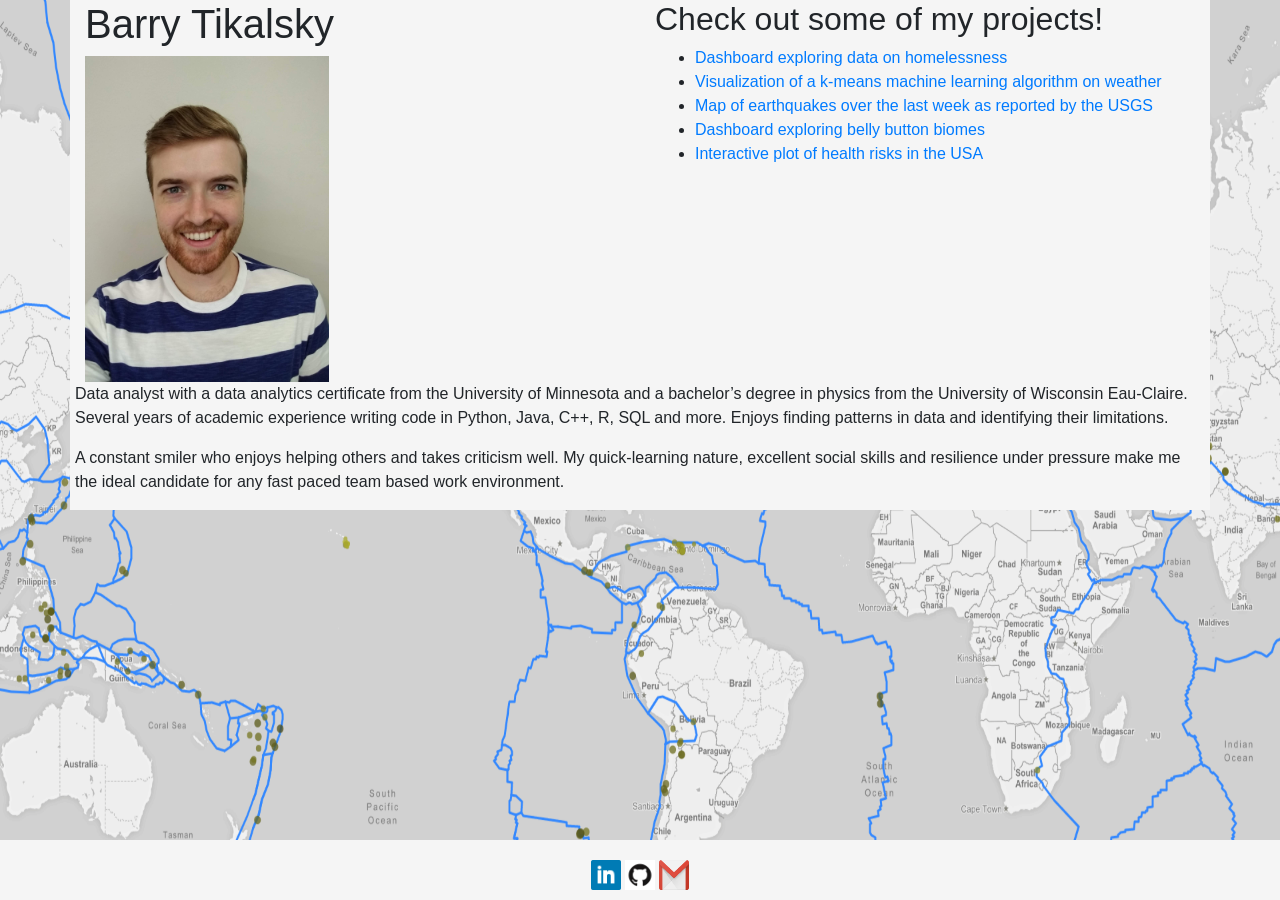
==== index.html @ 916e4bd2 "updated website" ====
<!DOCTYPE html>
<html lang="en-us">
<head>
  <meta charset="UTF-8">
  <title>Barry Tikalsky</title>
  <link rel="stylesheet" href="https://stackpath.bootstrapcdn.com/bootstrap/4.3.1/css/bootstrap.min.css" integrity="sha384-ggOyR0iXCbMQv3Xipma34MD+dH/1fQ784/j6cY/iJTQUOhcWr7x9JvoRxT2MZw1T" crossorigin="anonymous">
  <link rel="stylesheet" href="style.css">

</head>
<img class="bg" src="Earthquakes.png"></img>
<body>
  <div class="container">
    <div class="row">
      <div class="col-sm-12 col-md-6">
        <h1>Barry Tikalsky</h1>

        <img src="Barry_Tikalsky_Headshot.jpg" width="244" height="326" alt="Barry Tikalsky">
      </div>
      <div class="col-sm-12 col-md-6">
        <h2>Check out some of my projects!</h2>
        <ul>
          <li><a href="https://dashboard-homelessness-usa.herokuapp.com/" target="_blank">Dashboard exploring data on homelessness</a></li>
          <li><a href="https://barrytik.github.io/Weather-Clustering/" target="_blank">Visualization of a k-means machine learning algorithm on weather </a></li>
          <li><a href="https://barrytik.github.io/Earthquake-Map/" target="_blank">Map of earthquakes over the last week as reported by the USGS</a></li>
          <li><a href="https://barrytik.github.io/Belly-Button-Biomes/" target="_blank">Dashboard exploring belly button biomes</a></li>
          <li><a href="https://barrytik.github.io/Health-Risks/" target="_blank">Interactive plot of health risks in the USA</a></li>
        </ul>
      </div>
    </div>
    <div class="row">
      <p>
        Data analyst with a data analytics certificate from the University of Minnesota and a bachelor’s degree in physics from the University of Wisconsin Eau-Claire. Several years of academic experience writing code in Python, Java, C++, R, SQL and more. Enjoys finding patterns in data and identifying their limitations. 
      </p>
      <p>
        A constant smiler who enjoys helping others and takes criticism well. My quick-learning nature, excellent social skills and resilience under pressure make me the ideal candidate for any fast paced team based work environment.
      </p>
    </div>
  </div>

  <div id="footer">
    <p></a><a href="https://www.linkedin.com/in/barrytik/" target="_blank"><img src="LinkedIn.png" width="30" height="30" class="d-inline-block align-top" alt=""></a> <a href="https://github.com/BarryTik" target="_blank"><img src="github.png" width="30" height="30" class="d-inline-block align-top" alt=""></a> <a href="mailto:barrytik@gmail.com?Subject=Saw Your Website" target="_blank"><img src="gmail.png" width="30" height="30" class="d-inline-block align-top" alt=""></p>
  </div>
  

</body>

</html>
---- style.css ----
#footer {
    position: absolute;
    bottom: 0;
    width: 100%; /* Set the fixed height of the footer here */
    height: 10px;
    padding-top: 20px;
    padding-bottom: 40px;
    text-align: center;
    background-color: #f5f5f5;
  }
  
  #footer p {
    margin: 0;
    font-size: 16px;
  }

.container {
    background-color: #f5f5f5;
}

p {
    margin-left: 5px;
    margin-right: 5px;
}

/* Background image code from https://css-tricks.com/perfect-full-page-background-image/ */
img.bg {
    /* Set rules to fill background */
    min-height: 100%;
    min-width: 1024px;
      
    /* Set up proportionate scaling */
    width: 100%;
    height: auto;
      
    /* Set up positioning */
    position: fixed;
    top: 0;
    left: 0;
    z-index: -1;
  }
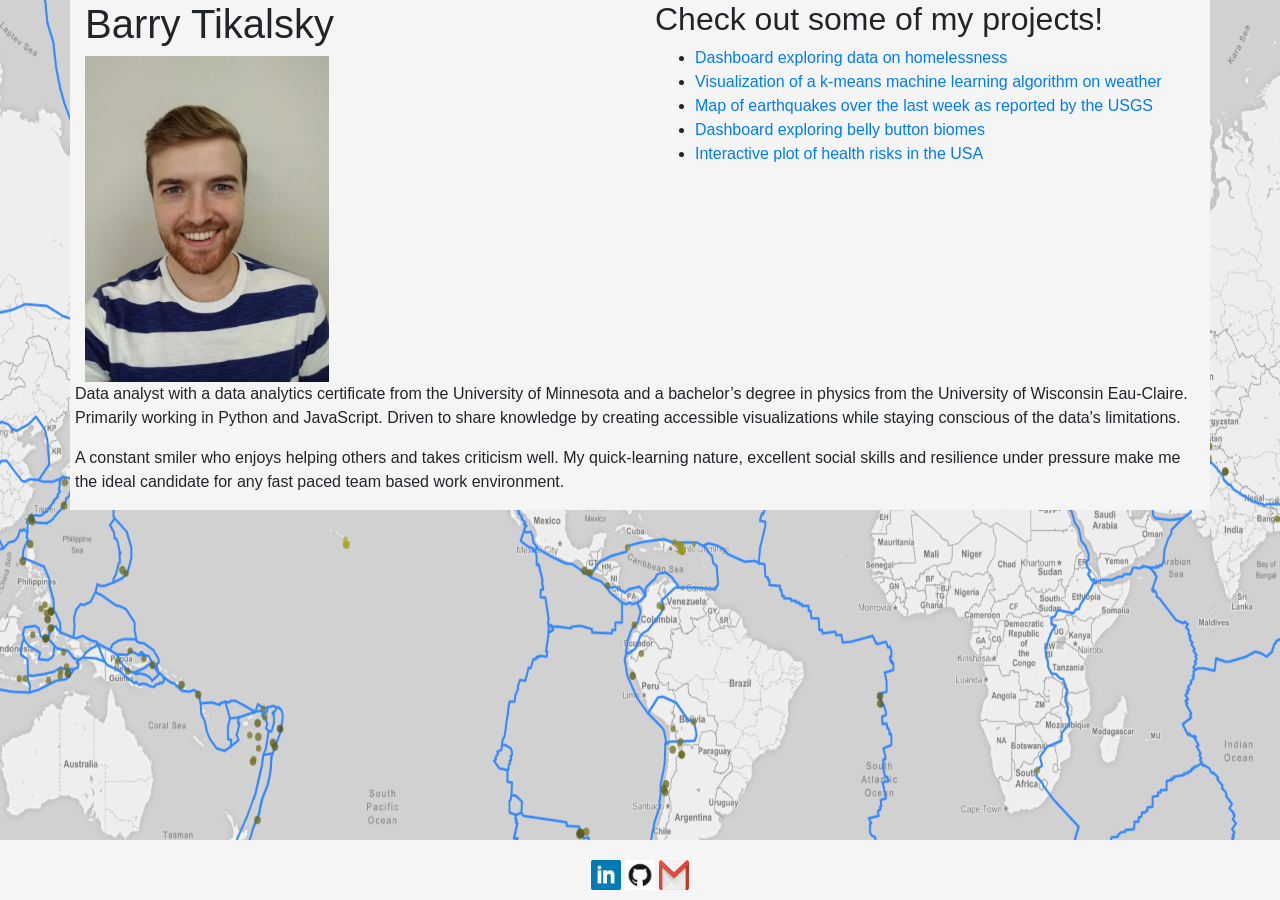
==== commit 8a0bd3cf: "Changed text" ====
--- a/index.html
+++ b/index.html
@@ -29,7 +29,7 @@
     </div>
     <div class="row">
       <p>
-        Data analyst with a data analytics certificate from the University of Minnesota and a bachelor’s degree in physics from the University of Wisconsin Eau-Claire. Several years of academic experience writing code in Python, Java, C++, R, SQL and more. Enjoys finding patterns in data and identifying their limitations. 
+        Data analyst with a data analytics certificate from the University of Minnesota and a bachelor’s degree in physics from the University of Wisconsin Eau-Claire. Primarily working in Python and JavaScript. Driven to share knowledge by creating accessible visualizations while staying conscious of the data's limitations. 
       </p>
       <p>
         A constant smiler who enjoys helping others and takes criticism well. My quick-learning nature, excellent social skills and resilience under pressure make me the ideal candidate for any fast paced team based work environment.
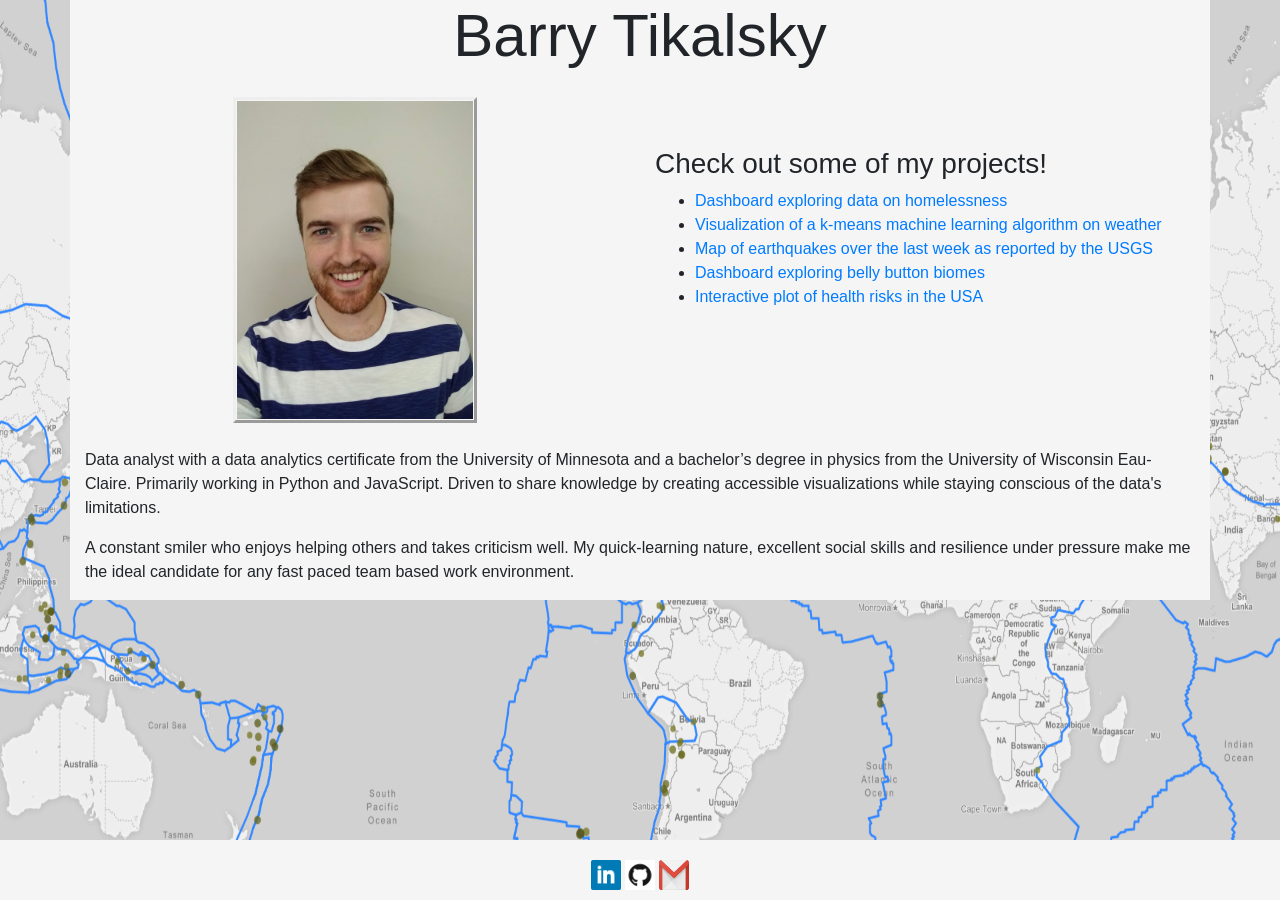
==== commit e2a8b445: "formatting changes" ====
--- a/index.html
+++ b/index.html
@@ -10,28 +10,31 @@
 <img class="bg" src="Earthquakes.png"></img>
 <body>
   <div class="container">
+    <div>
+      <h1 class="text-center">Barry Tikalsky</h1>
+    </div>
     <div class="row">
       <div class="col-sm-12 col-md-6">
-        <h1>Barry Tikalsky</h1>
-
-        <img src="Barry_Tikalsky_Headshot.jpg" width="244" height="326" alt="Barry Tikalsky">
+        <img src="Barry_Tikalsky_Headshot.jpg" width="244" height="326" alt="Barry Tikalsky" class="main-image">
       </div>
       <div class="col-sm-12 col-md-6">
-        <h2>Check out some of my projects!</h2>
-        <ul>
-          <li><a href="https://dashboard-homelessness-usa.herokuapp.com/" target="_blank">Dashboard exploring data on homelessness</a></li>
-          <li><a href="https://barrytik.github.io/Weather-Clustering/" target="_blank">Visualization of a k-means machine learning algorithm on weather </a></li>
-          <li><a href="https://barrytik.github.io/Earthquake-Map/" target="_blank">Map of earthquakes over the last week as reported by the USGS</a></li>
-          <li><a href="https://barrytik.github.io/Belly-Button-Biomes/" target="_blank">Dashboard exploring belly button biomes</a></li>
-          <li><a href="https://barrytik.github.io/Health-Risks/" target="_blank">Interactive plot of health risks in the USA</a></li>
-        </ul>
+        <div class="projects">
+        <h3>Check out some of my projects!</h3>
+          <ul>
+            <li><a href="https://dashboard-homelessness-usa.herokuapp.com/" target="_blank">Dashboard exploring data on homelessness</a></li>
+            <li><a href="https://barrytik.github.io/Weather-Clustering/" target="_blank">Visualization of a k-means machine learning algorithm on weather </a></li>
+            <li><a href="https://barrytik.github.io/Earthquake-Map/" target="_blank">Map of earthquakes over the last week as reported by the USGS</a></li>
+            <li><a href="https://barrytik.github.io/Belly-Button-Biomes/" target="_blank">Dashboard exploring belly button biomes</a></li>
+            <li><a href="https://barrytik.github.io/Health-Risks/" target="_blank">Interactive plot of health risks in the USA</a></li>
+          </ul>
+        </div>
       </div>
     </div>
     <div class="row">
-      <p>
+      <p class="main-text">
         Data analyst with a data analytics certificate from the University of Minnesota and a bachelor’s degree in physics from the University of Wisconsin Eau-Claire. Primarily working in Python and JavaScript. Driven to share knowledge by creating accessible visualizations while staying conscious of the data's limitations. 
       </p>
-      <p>
+      <p class="main-text">
         A constant smiler who enjoys helping others and takes criticism well. My quick-learning nature, excellent social skills and resilience under pressure make me the ideal candidate for any fast paced team based work environment.
       </p>
     </div>
--- a/style.css
+++ b/style.css
@@ -18,9 +18,17 @@
     background-color: #f5f5f5;
 }
 
-p {
-    margin-left: 5px;
-    margin-right: 5px;
+.main-image {
+    padding: 1px;
+    border-style: outset;
+    margin-bottom: 25px;
+    display: block;
+    margin-left: auto;
+    margin-right: auto;
+}
+.main-text {
+    margin-left: 15px;
+    margin-right: 15px;
 }
 
 /* Background image code from https://css-tricks.com/perfect-full-page-background-image/ */
@@ -38,4 +46,13 @@
     top: 0;
     left: 0;
     z-index: -1;
-  }+}
+
+h1 {
+    font-size: 60px;
+    margin-bottom: 25px;
+}
+
+.projects {
+    padding-top: 50px;
+}
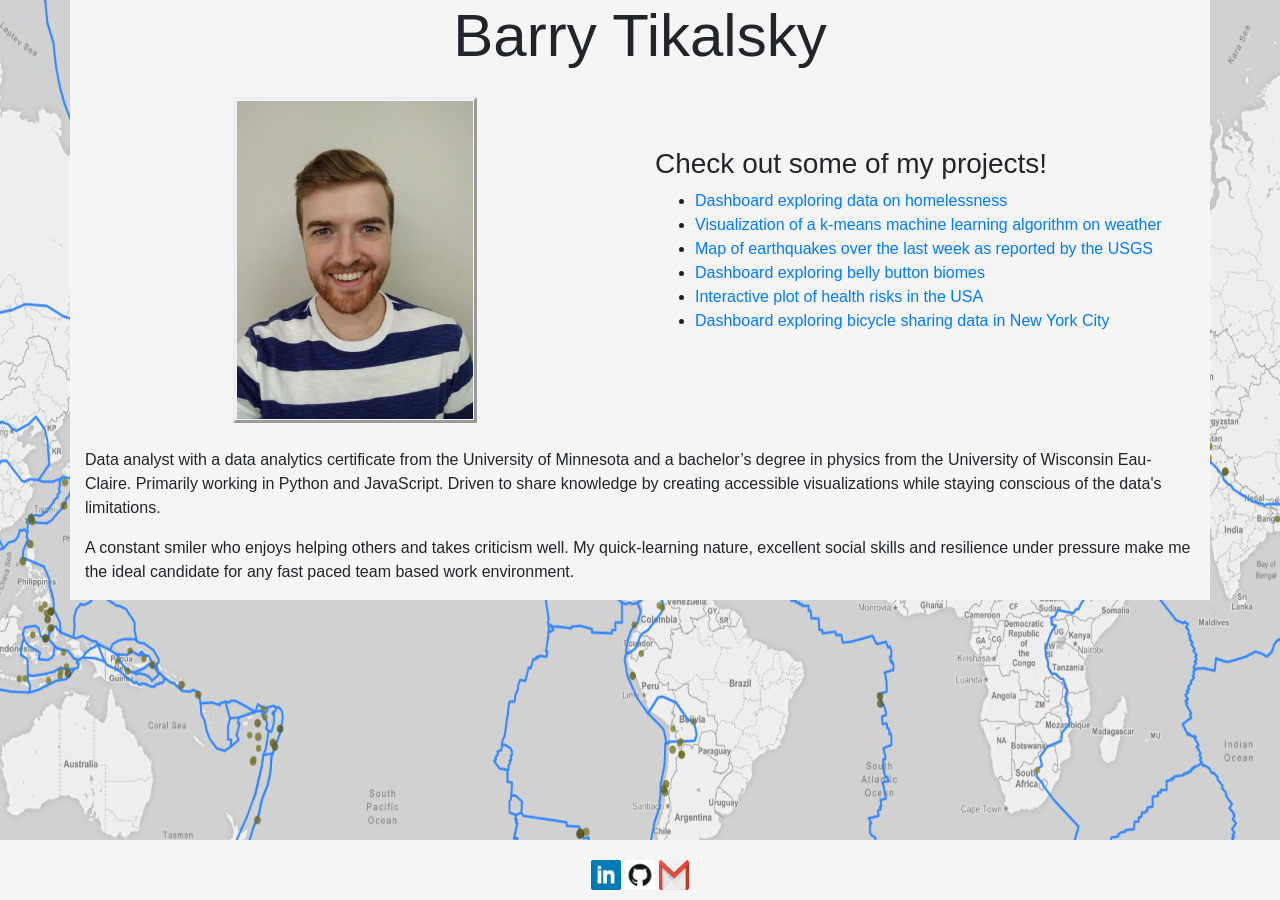
==== commit e5fedb4f: "Added link to tableau dashboard" ====
--- a/index.html
+++ b/index.html
@@ -26,6 +26,7 @@
             <li><a href="https://barrytik.github.io/Earthquake-Map/" target="_blank">Map of earthquakes over the last week as reported by the USGS</a></li>
             <li><a href="https://barrytik.github.io/Belly-Button-Biomes/" target="_blank">Dashboard exploring belly button biomes</a></li>
             <li><a href="https://barrytik.github.io/Health-Risks/" target="_blank">Interactive plot of health risks in the USA</a></li>
+            <li><a href="https://public.tableau.com/profile/barry.tikalsky#!/vizhome/Citibikeanalysis_15832739780490/CitibikeDashboard" target="_blank">Dashboard exploring bicycle sharing data in New York City</a></li>
           </ul>
         </div>
       </div>
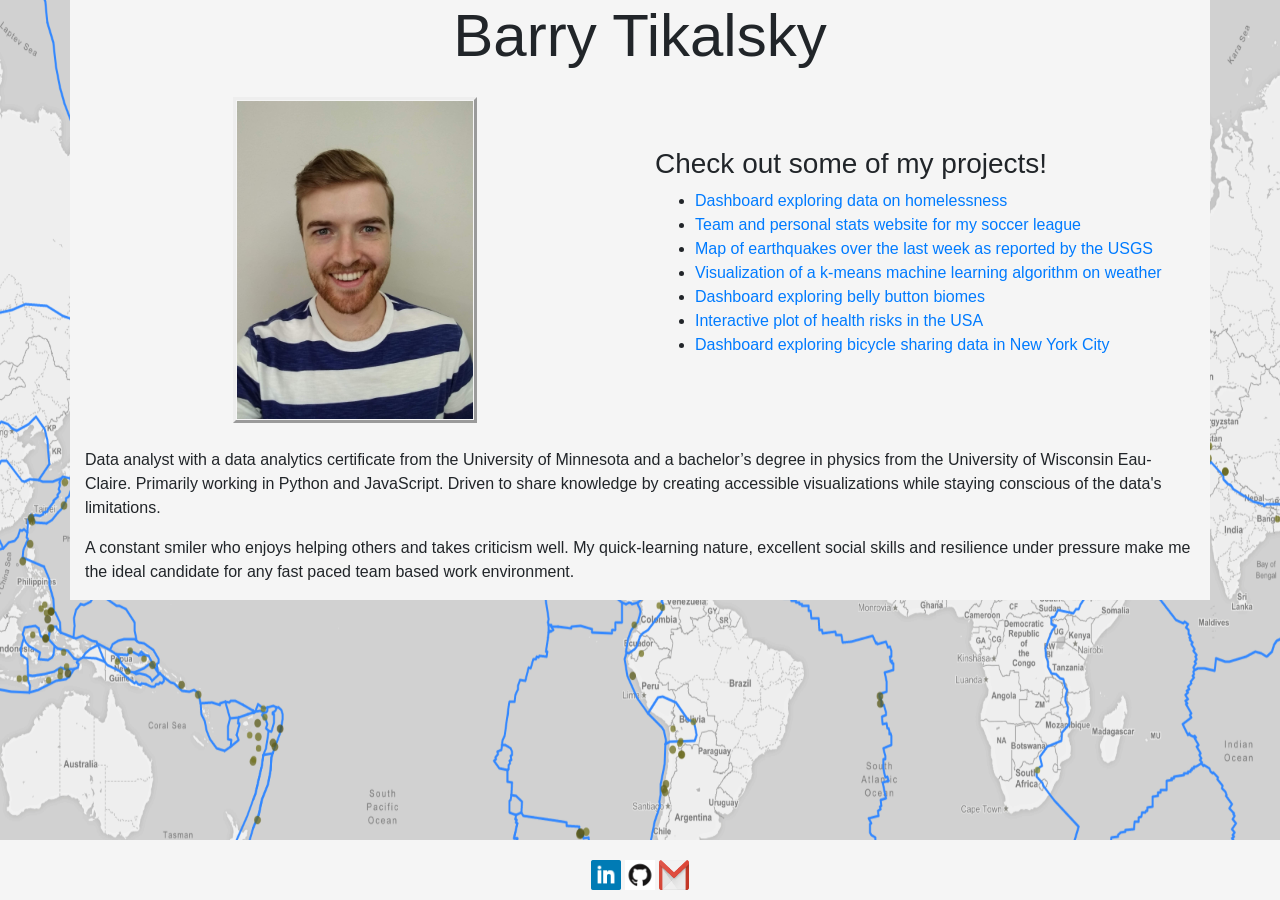
==== commit fa2530cb: "Added link to MPLSSL website" ====
--- a/index.html
+++ b/index.html
@@ -22,8 +22,9 @@
         <h3>Check out some of my projects!</h3>
           <ul>
             <li><a href="https://dashboard-homelessness-usa.herokuapp.com/" target="_blank">Dashboard exploring data on homelessness</a></li>
+            <li><a href="https://mplssl2021.herokuapp.com/" target="_blank">Team and personal stats website for my soccer league</a></li>
+            <li><a href="https://barrytik.github.io/Earthquake-Map/" target="_blank">Map of earthquakes over the last week as reported by the USGS</a></li>
             <li><a href="https://barrytik.github.io/Weather-Clustering/" target="_blank">Visualization of a k-means machine learning algorithm on weather </a></li>
-            <li><a href="https://barrytik.github.io/Earthquake-Map/" target="_blank">Map of earthquakes over the last week as reported by the USGS</a></li>
             <li><a href="https://barrytik.github.io/Belly-Button-Biomes/" target="_blank">Dashboard exploring belly button biomes</a></li>
             <li><a href="https://barrytik.github.io/Health-Risks/" target="_blank">Interactive plot of health risks in the USA</a></li>
             <li><a href="https://public.tableau.com/profile/barry.tikalsky#!/vizhome/Citibikeanalysis_15832739780490/CitibikeDashboard" target="_blank">Dashboard exploring bicycle sharing data in New York City</a></li>
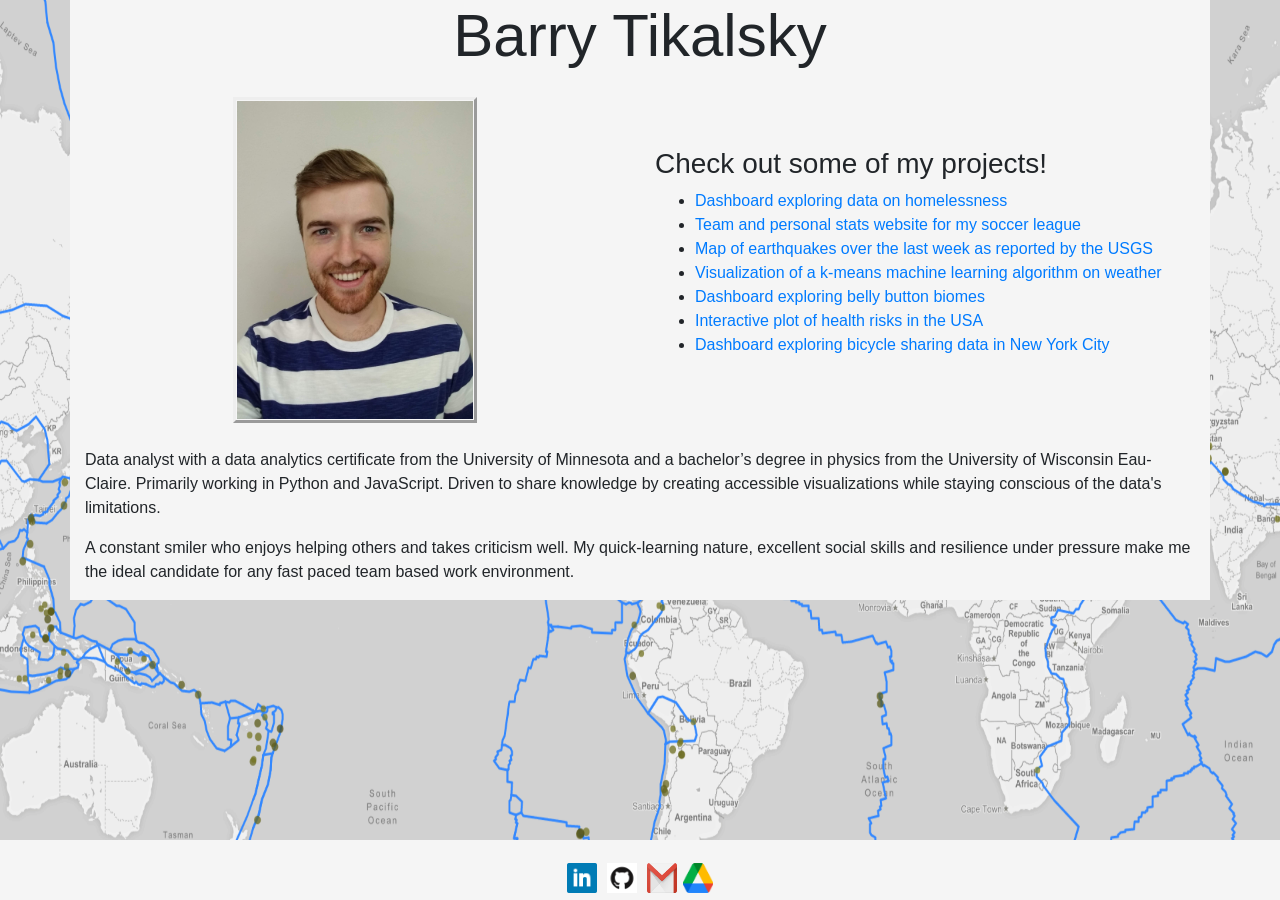
==== commit c350c5b0: "added google drive link to resume" ====
--- a/index.html
+++ b/index.html
@@ -43,7 +43,7 @@
   </div>
 
   <div id="footer">
-    <p></a><a href="https://www.linkedin.com/in/barrytik/" target="_blank"><img src="LinkedIn.png" width="30" height="30" class="d-inline-block align-top" alt=""></a> <a href="https://github.com/BarryTik" target="_blank"><img src="github.png" width="30" height="30" class="d-inline-block align-top" alt=""></a> <a href="mailto:barrytik@gmail.com?Subject=Saw Your Website" target="_blank"><img src="gmail.png" width="30" height="30" class="d-inline-block align-top" alt=""></p>
+    <p><a href="https://www.linkedin.com/in/barrytik/" title="View my LinkedIn profile" target="_blank"><img src="LinkedIn.png" width="30" height="30" class="d-inline-block align-top" alt=""></a> <a href="https://github.com/BarryTik" title="View my GitHub profile" target="_blank"><img src="github.png" width="30" height="30" class="d-inline-block align-top" alt=""></a> <a href="mailto:barrytik@gmail.com?Subject=Saw Your Website" title="Send me an Email" target="_blank"><img src="gmail.png" width="30" height="30" class="d-inline-block align-top" alt=""></a><a href="https://drive.google.com/file/d/1UNITxL6bWCw_o3mHUNmepORQCbpPMiuJ/view?usp=sharing" title="View my Resume" target="_blank"><img src="googleDrive.png" width="30" height="30" class="d-inline-block align-top" alt=""></a></p>
   </div>
   
 
--- a/style.css
+++ b/style.css
@@ -12,6 +12,10 @@
   #footer p {
     margin: 0;
     font-size: 16px;
+  }
+
+  #footer img {
+      margin: 3px;
   }
 
 .container {
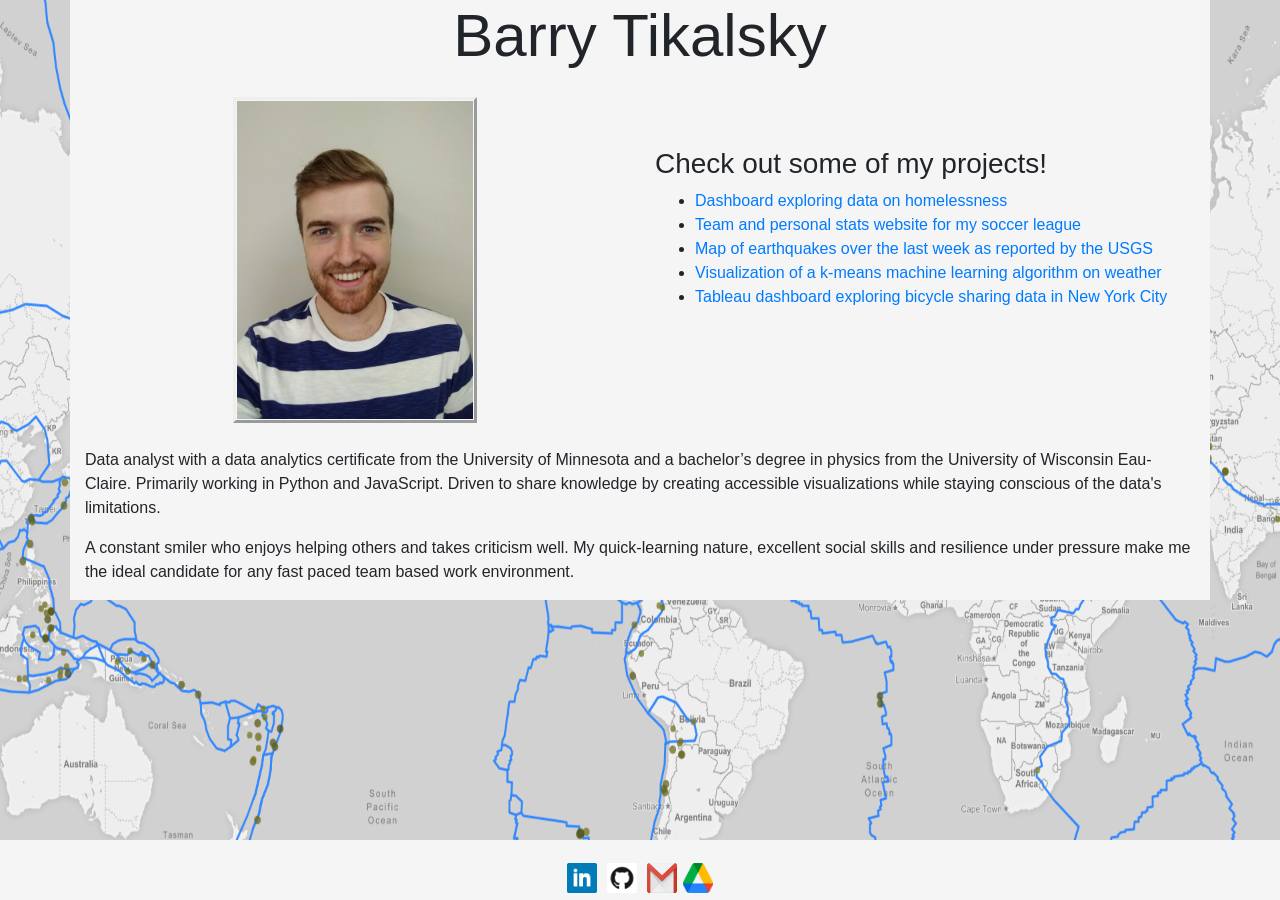
==== commit 156ab06f: "removed two projects, updated descriptions" ====
--- a/index.html
+++ b/index.html
@@ -25,9 +25,7 @@
             <li><a href="https://mplssl2021.herokuapp.com/" target="_blank">Team and personal stats website for my soccer league</a></li>
             <li><a href="https://barrytik.github.io/Earthquake-Map/" target="_blank">Map of earthquakes over the last week as reported by the USGS</a></li>
             <li><a href="https://barrytik.github.io/Weather-Clustering/" target="_blank">Visualization of a k-means machine learning algorithm on weather </a></li>
-            <li><a href="https://barrytik.github.io/Belly-Button-Biomes/" target="_blank">Dashboard exploring belly button biomes</a></li>
-            <li><a href="https://barrytik.github.io/Health-Risks/" target="_blank">Interactive plot of health risks in the USA</a></li>
-            <li><a href="https://public.tableau.com/profile/barry.tikalsky#!/vizhome/Citibikeanalysis_15832739780490/CitibikeDashboard" target="_blank">Dashboard exploring bicycle sharing data in New York City</a></li>
+            <li><a href="https://public.tableau.com/profile/barry.tikalsky#!/vizhome/Citibikeanalysis_15832739780490/CitibikeDashboard" target="_blank">Tableau dashboard exploring bicycle sharing data in New York City</a></li>
           </ul>
         </div>
       </div>
